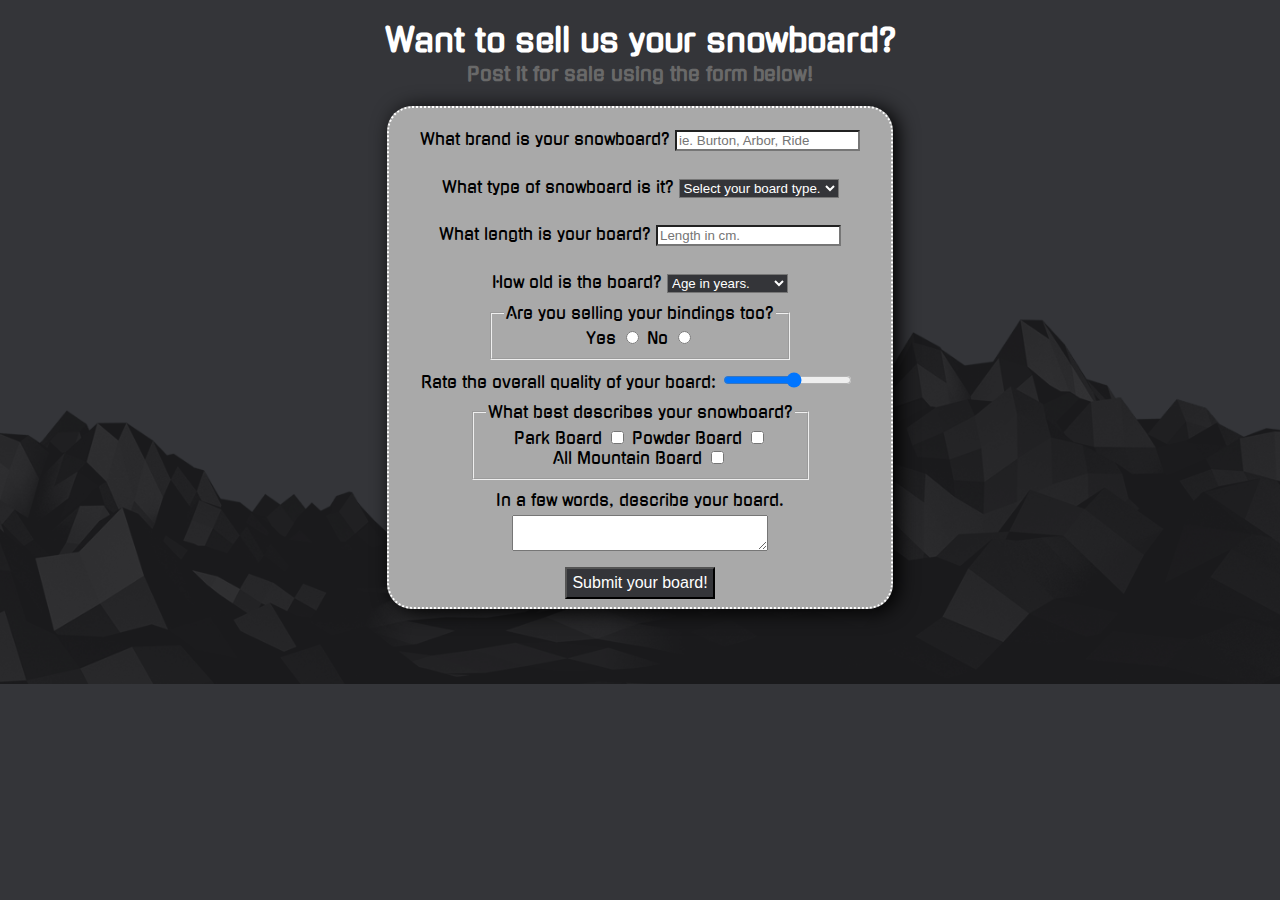
==== application.html @ f0c3c4ae "Added second css link to html" ====
<!DOCTYPE html>
<html lang="en">
<head>
    <meta charset="UTF-8">
    <meta name="viewport" content="width=device-width, initial-scale=1.0">
    <meta http-equiv="X-UA-Compatible" content="ie=edge">
    <title>Sell Your Snowboard!</title>
    <link rel="stylesheet" href="./src/styles.css">
    <link rel="stylesheet" href="./src/application-styles.css">
</head>
<body>
    <header>
        <h1>Want to sell us your snowboard?</h1>
        <h3>Post it for sale using the form below!</h3>
    </header>
    <form id="boardForm">
        <section>
            <p>
                <label for="boardBrand">What brand is your snowboard? </label>
                <input id="boardBrand" name="boardBrand" placeholder="ie. Burton, Arbor, Ride">
            </p>
        </section>   
        <section>
            <label for="boardType">What type of snowboard is it?</label>
            <select id="boardType" name="boardType">
                <option value="" hidden disabled selected>Select your board type.</option>
                <option>Camber</option>
                <option>Rocker</option>
            </select>
        </section>
        <section>
            <p>
                <label for="boardLength">What length is your board?</label>
                <input type="number" id="boardLength" name="boardLength" placeholder="Length in cm.">
            </p>
        </section>
        <section>
            <label for="boardAge">How old is the board?</label>
            <select id="boardAge" name="boardAge">
                <option value="" hidden disabled selected>Age in years.</option>
                <option>Less than 1 year</option>
                <option>1+</option>
                <option>3+</option>
                <option>5+</option>
            </select>
        </section>
        <section> 
            <fieldset>

                <legend>Are you selling your bindings too?</legend>

                <label for="yes">Yes</label>
                <input type="radio" id="yes" value="yes" name="boardWithBindings">

                <label for="no">No</label>
                <input type="radio" id="no" value="no" name="boardWithBindings">

            </fieldset>
        </section>
        <section>
            <label for="boardQuality">Rate the overall quality of your board:</label>
            <input id="boardQuality" name="boardQuality" type="range" min=1 max=10><p id="boardQualityLabel"></p>
        </section>
        <section>
            <fieldset>
                <legend>What best describes your snowboard?</legend>

                <label>Park Board</label>
                <input type="checkbox" id="boardStyle" name="boardStyle" value="park">
                
                <label>Powder Board</label>
                <input type="checkbox" id="boardStyle" name="boardStyle" value="powder"><br>
                
                <label>All Mountain Board</label>
                <input type="checkbox" id="boardStyle" name="boardStyle" value="allMountain">
            </fieldset>
        </section>
        <section>
            <label for="boardDescription">In a few words, describe your board.</label>
            <textarea id="boardDescription" name="boardDescription"></textarea>
        </section>
        <button>Submit your board!</button>
    </form>
    <footer>
        <img src="./assets/mountains-vector-background-3.png">
    </footer>
    <script type="module" src="./src/application.js"></script>
</body>
</html>
---- src/application-styles.css ----
@import url('https://fonts.googleapis.com/css?family=Gugi');

body {
    text-align: center;
    background-color: #343539;
    font-family: Gugi;
}

form {
    border: 2px dotted white;
    border-radius: 25px;
    margin: 0 30% 5% 30%;
    background-color: darkgrey;
    box-shadow: 5px 2.5px 20px black;
    z-index: 1;
}

section {
    margin: 0 25%;
    text-shadow: #343539;
    display: inline-block;
    padding: 2.5px;
    margin: 2.5px;
}

h1 {
    color: white;
}

h3 {
    color: dimgray;
    margin-top: -20px;
}

button {
    padding: 5px;
    margin: 7.5px 0px;
    font-style: bold;
    background-color: #343539;
    color: white;
    font-size: 1em;
    transition: .5s;
}

button:hover {
    background-color: white;
    border: 1px solid black;
    color: #343539;
    box-shadow: 2.5px 2.5px 20px black;
    transition: .5s;
}
 

input {
    background-color: white;
}

select {
    background-color: #343539;
    color: white;
}

footer img {
    position: absolute;
    margin-top: -400px;
    right: 0;
    width: 105%;
    z-index: -1;
    opacity: .5;
}

#boardQualityLabel {
    display: inline;
    margin-left: 5px;
    font-size: .75em;
}

textarea {
    margin-top: 5px;
    width: 250px;
}
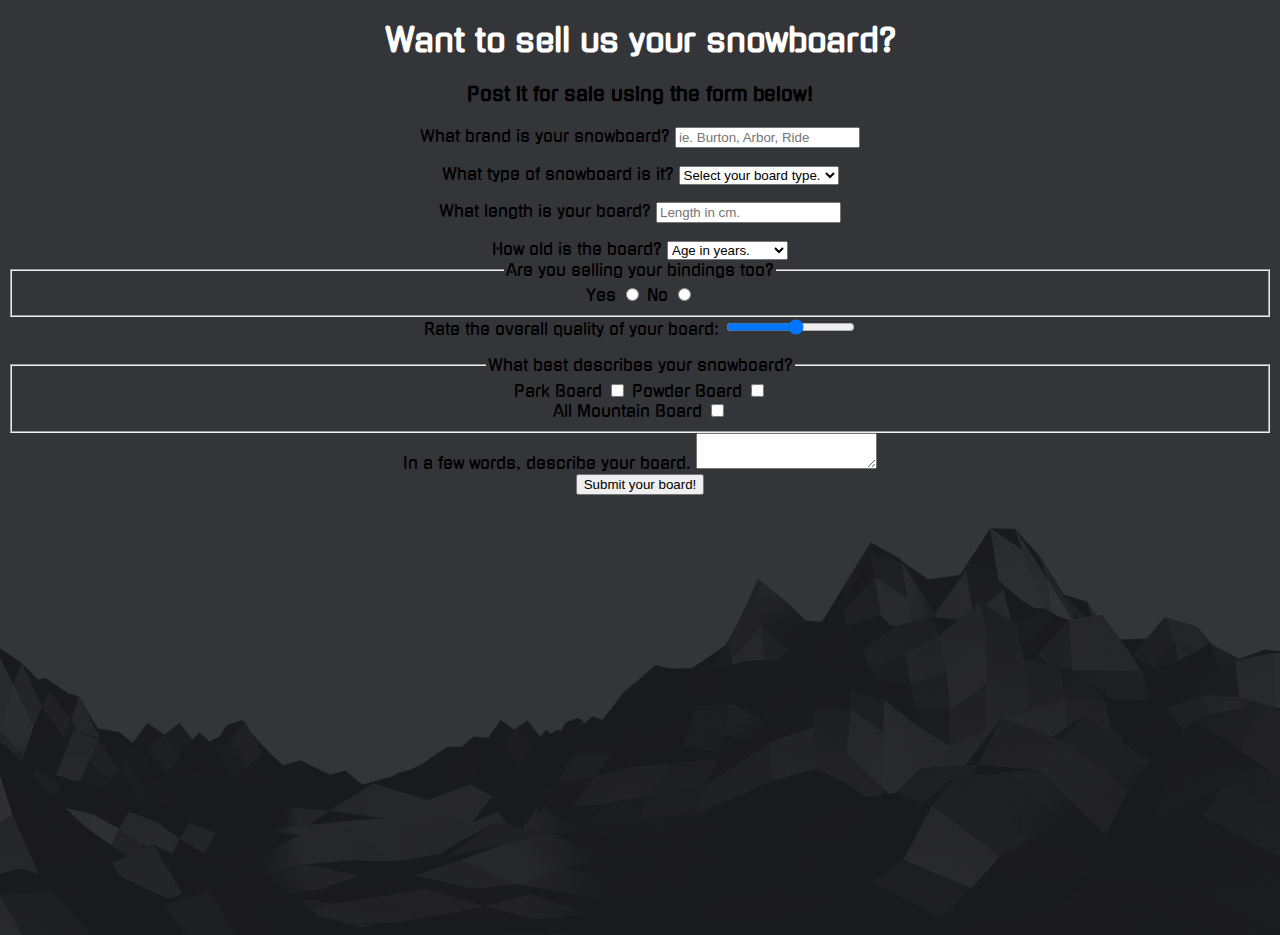
==== commit 1706ae87: "Changed order of linked CSS sheets in html" ====
--- a/application.html
+++ b/application.html
@@ -5,8 +5,8 @@
     <meta name="viewport" content="width=device-width, initial-scale=1.0">
     <meta http-equiv="X-UA-Compatible" content="ie=edge">
     <title>Sell Your Snowboard!</title>
+    <link rel="stylesheet" href="./src/application.css">
     <link rel="stylesheet" href="./src/styles.css">
-    <link rel="stylesheet" href="./src/application-styles.css">
 </head>
 <body>
     <header>
@@ -82,7 +82,7 @@
         <button>Submit your board!</button>
     </form>
     <footer>
-        <img src="./assets/mountains-vector-background-3.png">
+        <img id="mountains" src="./assets/mountains-vector-background-3.png">
     </footer>
     <script type="module" src="./src/application.js"></script>
 </body>
--- a/src/styles.css
+++ b/src/styles.css
@@ -0,0 +1,20 @@
+@import url('https://fonts.googleapis.com/css?family=Gugi');
+
+body {
+    text-align: center;
+    background-color: #343539;
+    font-family: Gugi;
+}
+
+h1 {
+    color: white;
+}
+
+#mountains {
+    opacity: .5;
+    right: 0;
+    bottom: 0;
+    margin-bottom: -35px;
+    position: absolute;
+    z-index: -1;
+}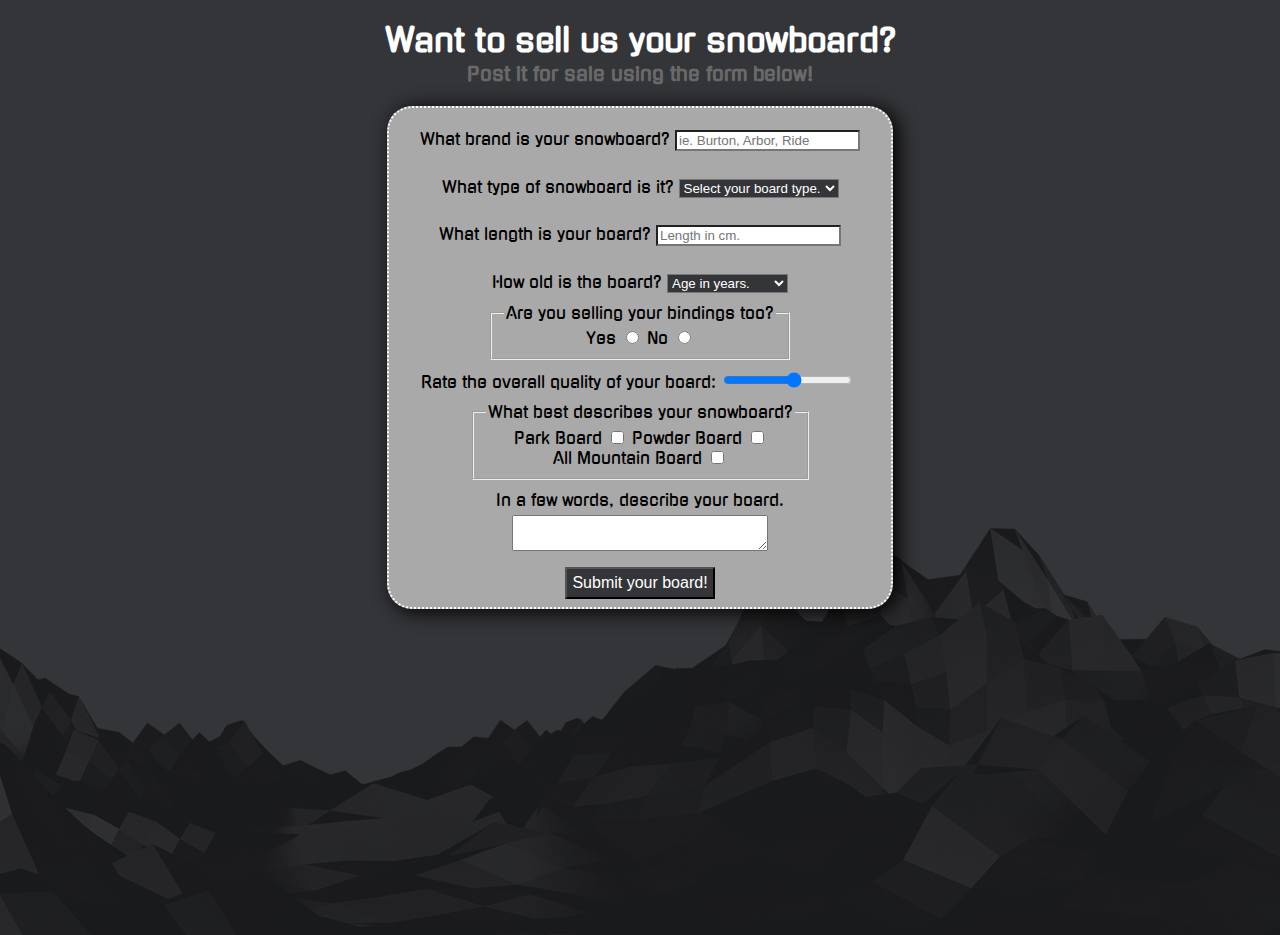
==== commit 29345cba: "Changed boardWithBindings to Yes or No from boolean" ====
--- a/application.html
+++ b/application.html
@@ -66,13 +66,13 @@
                 <legend>What best describes your snowboard?</legend>
 
                 <label>Park Board</label>
-                <input type="checkbox" id="boardStyle" name="boardStyle" value="park">
+                <input type="checkbox" id="boardStyle" name="boardStyle" value="Park">
                 
                 <label>Powder Board</label>
-                <input type="checkbox" id="boardStyle" name="boardStyle" value="powder"><br>
+                <input type="checkbox" id="boardStyle" name="boardStyle" value="Powder"><br>
                 
                 <label>All Mountain Board</label>
-                <input type="checkbox" id="boardStyle" name="boardStyle" value="allMountain">
+                <input type="checkbox" id="boardStyle" name="boardStyle" value="All Mountain">
             </fieldset>
         </section>
         <section>
--- a/src/application.css
+++ b/src/application.css
@@ -0,0 +1,63 @@
+form {
+    border: 2px dotted white;
+    border-radius: 25px;
+    margin: 0 30% 5% 30%;
+    background-color: darkgrey;
+    box-shadow: 5px 2.5px 20px black;
+    z-index: 1;
+}
+
+section {
+    margin: 0 25%;
+    text-shadow: #343539;
+    display: inline-block;
+    padding: 2.5px;
+    margin: 2.5px;
+}
+
+h1 {
+    color: white;
+}
+
+h3 {
+    color: dimgray;
+    margin-top: -20px;
+}
+
+button {
+    padding: 5px;
+    margin: 7.5px 0px;
+    font-style: bold;
+    background-color: #343539;
+    color: white;
+    font-size: 1em;
+    transition: .5s;
+}
+
+button:hover {
+    background-color: white;
+    border: 1px solid black;
+    color: #343539;
+    box-shadow: 2.5px 2.5px 20px black;
+    transition: .5s;
+}
+
+input {
+    background-color: white;
+}
+
+select {
+    background-color: #343539;
+    color: white;
+}
+
+#boardQualityLabel {
+    display: inline;
+    margin-left: 5px;
+    font-size: .75em;
+}
+
+textarea {
+    margin-top: 5px;
+    width: 250px;
+}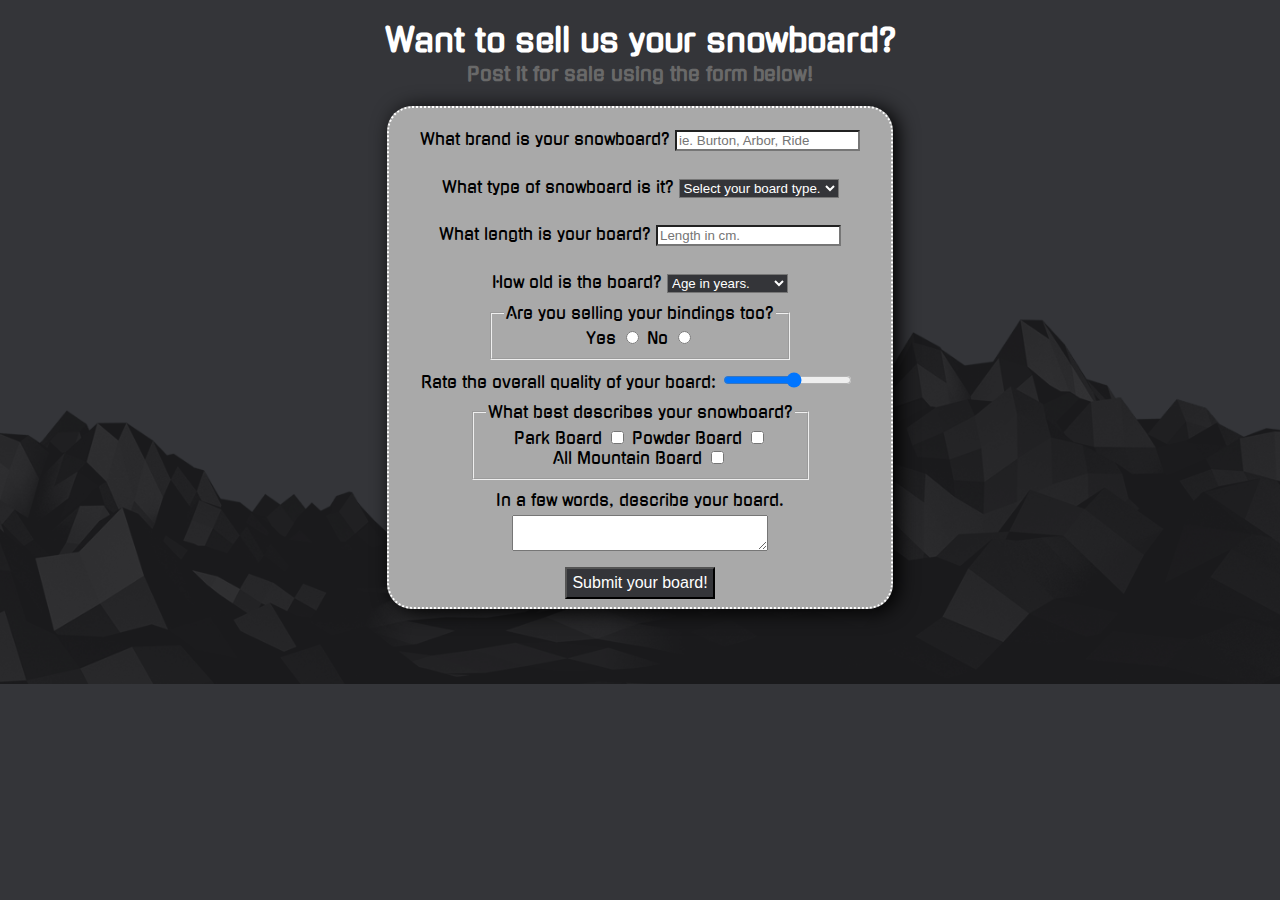
==== commit 3193b2bf: "Merge pull request #2 from dannyhogan/dev" ====
--- a/application.html
+++ b/application.html
@@ -5,8 +5,7 @@
     <meta name="viewport" content="width=device-width, initial-scale=1.0">
     <meta http-equiv="X-UA-Compatible" content="ie=edge">
     <title>Sell Your Snowboard!</title>
-    <link rel="stylesheet" href="./src/application.css">
-    <link rel="stylesheet" href="./src/styles.css">
+    <link rel="stylesheet" href="./src/application-styles.css">
 </head>
 <body>
     <header>
@@ -66,13 +65,13 @@
                 <legend>What best describes your snowboard?</legend>
 
                 <label>Park Board</label>
-                <input type="checkbox" id="boardStyle" name="boardStyle" value="Park">
+                <input type="checkbox" id="boardStyle" name="boardStyle" value="park">
                 
                 <label>Powder Board</label>
-                <input type="checkbox" id="boardStyle" name="boardStyle" value="Powder"><br>
+                <input type="checkbox" id="boardStyle" name="boardStyle" value="powder"><br>
                 
                 <label>All Mountain Board</label>
-                <input type="checkbox" id="boardStyle" name="boardStyle" value="All Mountain">
+                <input type="checkbox" id="boardStyle" name="boardStyle" value="allMountain">
             </fieldset>
         </section>
         <section>
@@ -82,7 +81,7 @@
         <button>Submit your board!</button>
     </form>
     <footer>
-        <img id="mountains" src="./assets/mountains-vector-background-3.png">
+        <img src="./assets/mountains-vector-background-3.png">
     </footer>
     <script type="module" src="./src/application.js"></script>
 </body>
--- a/src/application-styles.css
+++ b/src/application-styles.css
@@ -0,0 +1,81 @@
+@import url('https://fonts.googleapis.com/css?family=Gugi');
+
+body {
+    text-align: center;
+    background-color: #343539;
+    font-family: Gugi;
+}
+
+form {
+    border: 2px dotted white;
+    border-radius: 25px;
+    margin: 0 30% 5% 30%;
+    background-color: darkgrey;
+    box-shadow: 5px 2.5px 20px black;
+    z-index: 1;
+}
+
+section {
+    margin: 0 25%;
+    text-shadow: #343539;
+    display: inline-block;
+    padding: 2.5px;
+    margin: 2.5px;
+}
+
+h1 {
+    color: white;
+}
+
+h3 {
+    color: dimgray;
+    margin-top: -20px;
+}
+
+button {
+    padding: 5px;
+    margin: 7.5px 0px;
+    font-style: bold;
+    background-color: #343539;
+    color: white;
+    font-size: 1em;
+    transition: .5s;
+}
+
+button:hover {
+    background-color: white;
+    border: 1px solid black;
+    color: #343539;
+    box-shadow: 2.5px 2.5px 20px black;
+    transition: .5s;
+}
+ 
+
+input {
+    background-color: white;
+}
+
+select {
+    background-color: #343539;
+    color: white;
+}
+
+footer img {
+    position: absolute;
+    margin-top: -400px;
+    right: 0;
+    width: 105%;
+    z-index: -1;
+    opacity: .5;
+}
+
+#boardQualityLabel {
+    display: inline;
+    margin-left: 5px;
+    font-size: .75em;
+}
+
+textarea {
+    margin-top: 5px;
+    width: 250px;
+}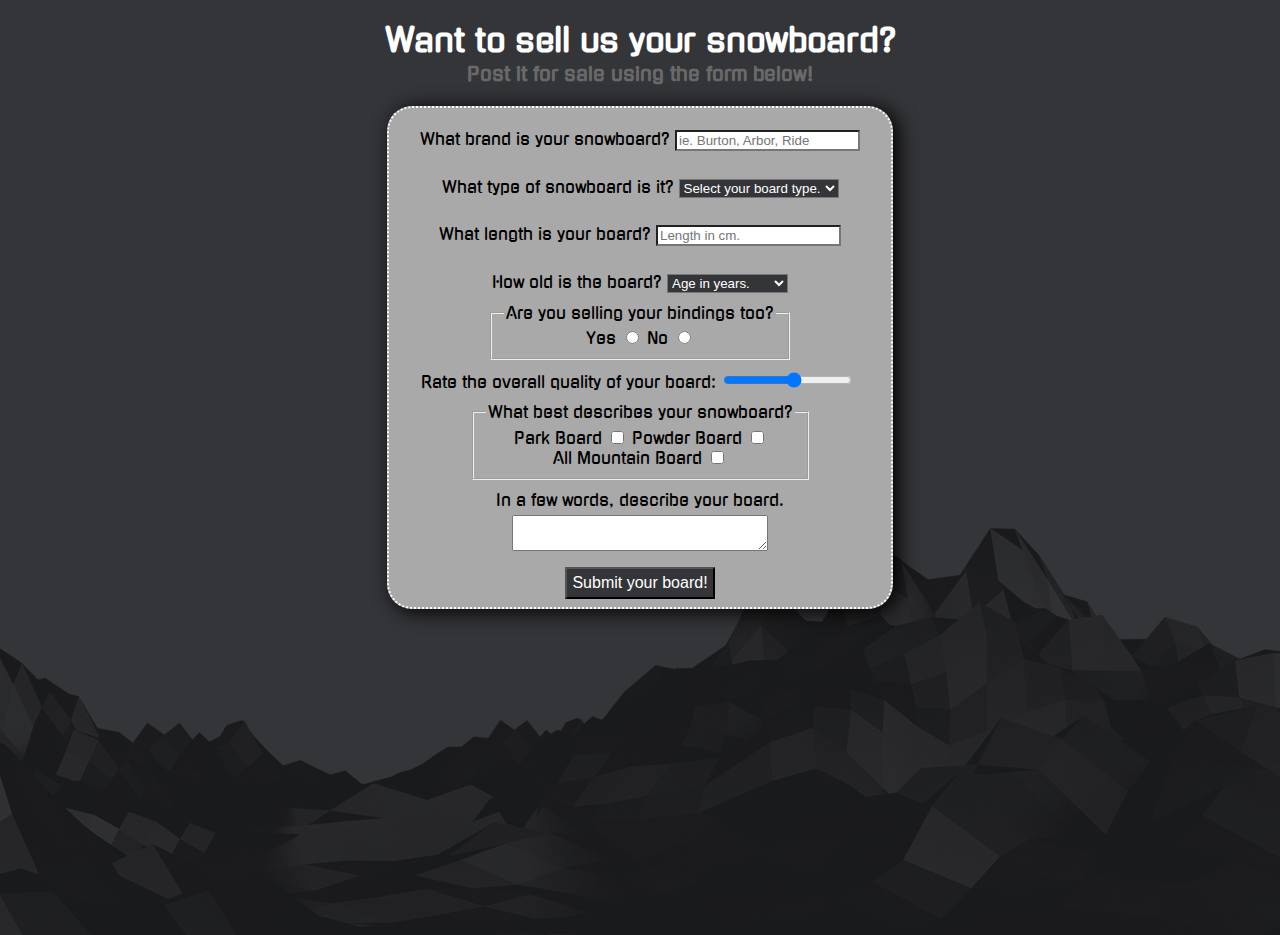
==== commit c7062d8d: "Merge pull request #1 from dannyhogan/dev-product-details" ====
--- a/application.html
+++ b/application.html
@@ -5,7 +5,8 @@
     <meta name="viewport" content="width=device-width, initial-scale=1.0">
     <meta http-equiv="X-UA-Compatible" content="ie=edge">
     <title>Sell Your Snowboard!</title>
-    <link rel="stylesheet" href="./src/application-styles.css">
+    <link rel="stylesheet" href="./src/application.css">
+    <link rel="stylesheet" href="./src/styles.css">
 </head>
 <body>
     <header>
@@ -65,13 +66,13 @@
                 <legend>What best describes your snowboard?</legend>
 
                 <label>Park Board</label>
-                <input type="checkbox" id="boardStyle" name="boardStyle" value="park">
+                <input type="checkbox" id="boardStyle" name="boardStyle" value="Park">
                 
                 <label>Powder Board</label>
-                <input type="checkbox" id="boardStyle" name="boardStyle" value="powder"><br>
+                <input type="checkbox" id="boardStyle" name="boardStyle" value="Powder"><br>
                 
                 <label>All Mountain Board</label>
-                <input type="checkbox" id="boardStyle" name="boardStyle" value="allMountain">
+                <input type="checkbox" id="boardStyle" name="boardStyle" value="All Mountain">
             </fieldset>
         </section>
         <section>
@@ -81,7 +82,7 @@
         <button>Submit your board!</button>
     </form>
     <footer>
-        <img src="./assets/mountains-vector-background-3.png">
+        <img id="mountains" src="./assets/mountains-vector-background-3.png">
     </footer>
     <script type="module" src="./src/application.js"></script>
 </body>
--- a/src/application.css
+++ b/src/application.css
@@ -0,0 +1,63 @@
+form {
+    border: 2px dotted white;
+    border-radius: 25px;
+    margin: 0 30% 5% 30%;
+    background-color: darkgrey;
+    box-shadow: 5px 2.5px 20px black;
+    z-index: 1;
+}
+
+section {
+    margin: 0 25%;
+    text-shadow: #343539;
+    display: inline-block;
+    padding: 2.5px;
+    margin: 2.5px;
+}
+
+h1 {
+    color: white;
+}
+
+h3 {
+    color: dimgray;
+    margin-top: -20px;
+}
+
+button {
+    padding: 5px;
+    margin: 7.5px 0px;
+    font-style: bold;
+    background-color: #343539;
+    color: white;
+    font-size: 1em;
+    transition: .5s;
+}
+
+button:hover {
+    background-color: white;
+    border: 1px solid black;
+    color: #343539;
+    box-shadow: 2.5px 2.5px 20px black;
+    transition: .5s;
+}
+
+input {
+    background-color: white;
+}
+
+select {
+    background-color: #343539;
+    color: white;
+}
+
+#boardQualityLabel {
+    display: inline;
+    margin-left: 5px;
+    font-size: .75em;
+}
+
+textarea {
+    margin-top: 5px;
+    width: 250px;
+}--- a/src/styles.css
+++ b/src/styles.css
@@ -0,0 +1,20 @@
+@import url('https://fonts.googleapis.com/css?family=Gugi');
+
+body {
+    text-align: center;
+    background-color: #343539;
+    font-family: Gugi;
+}
+
+h1 {
+    color: white;
+}
+
+#mountains {
+    opacity: .5;
+    right: 0;
+    bottom: 0;
+    margin-bottom: -35px;
+    position: absolute;
+    z-index: -1;
+}